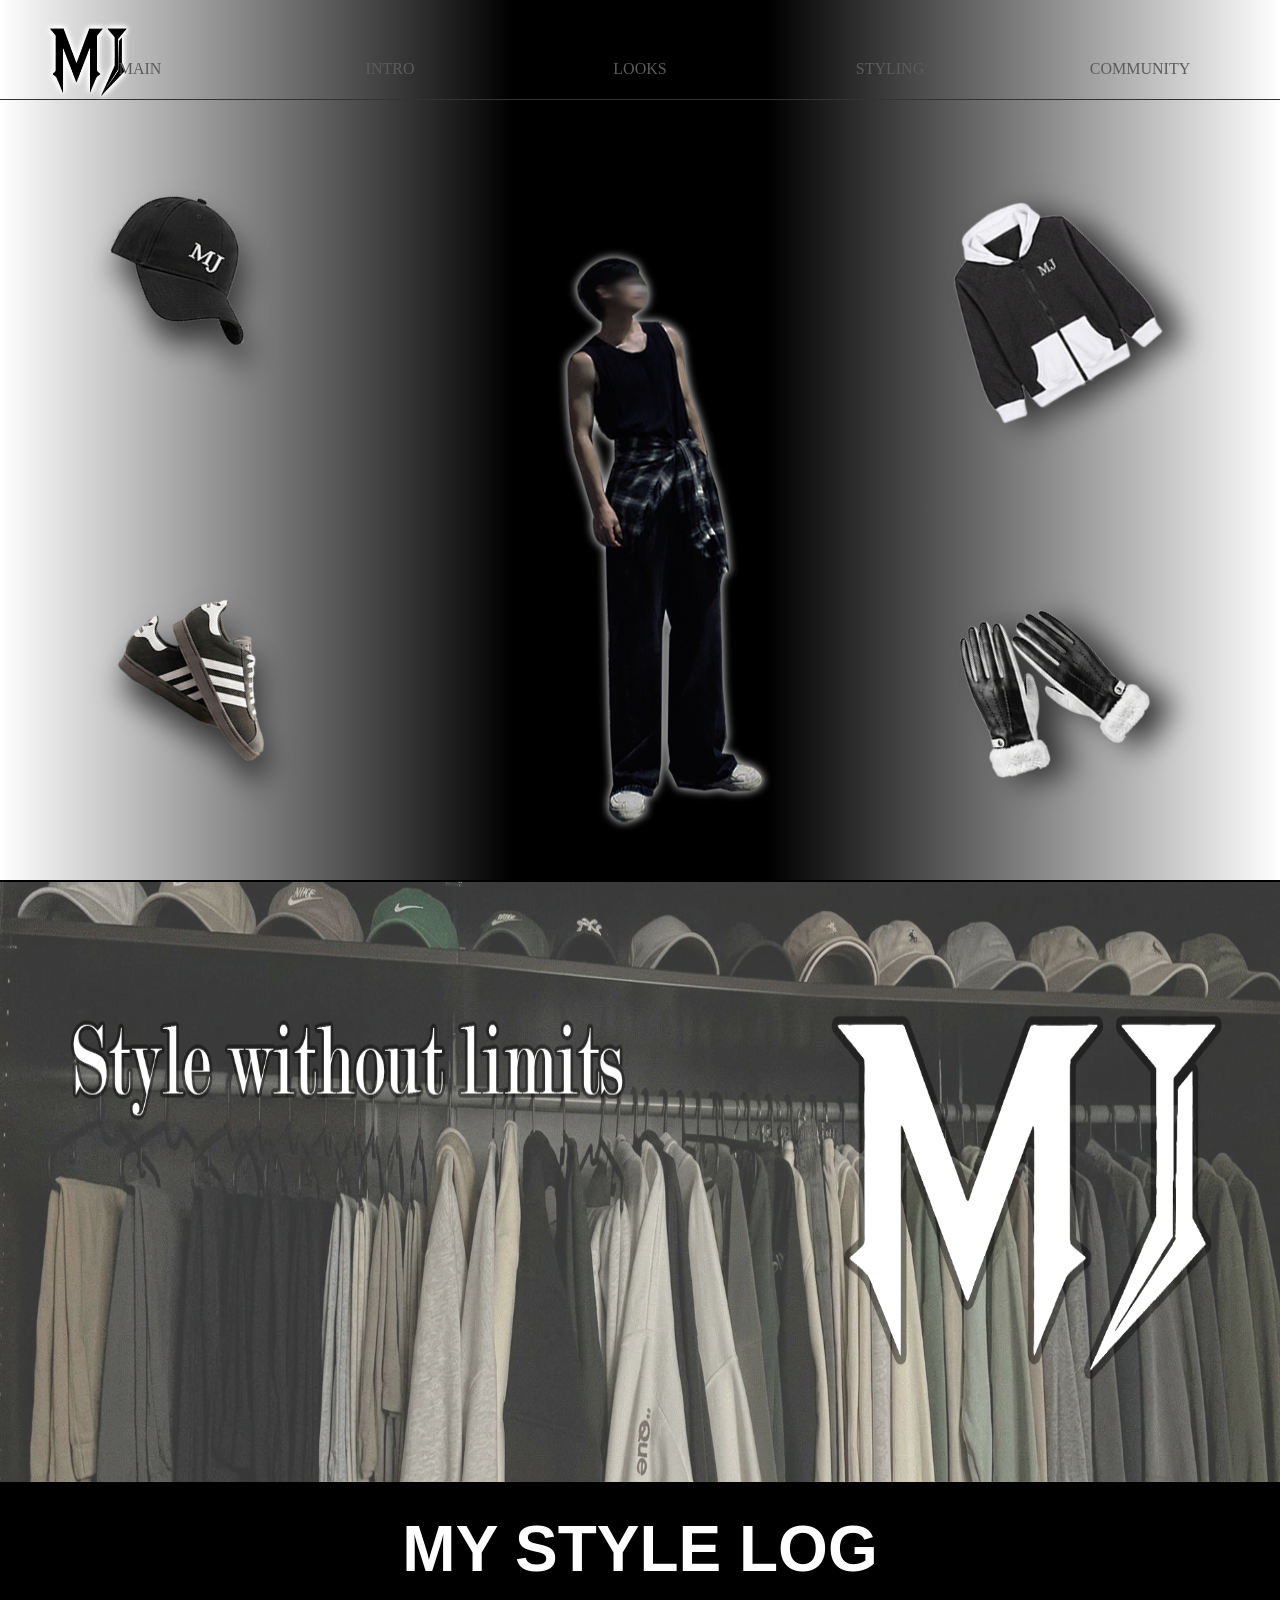
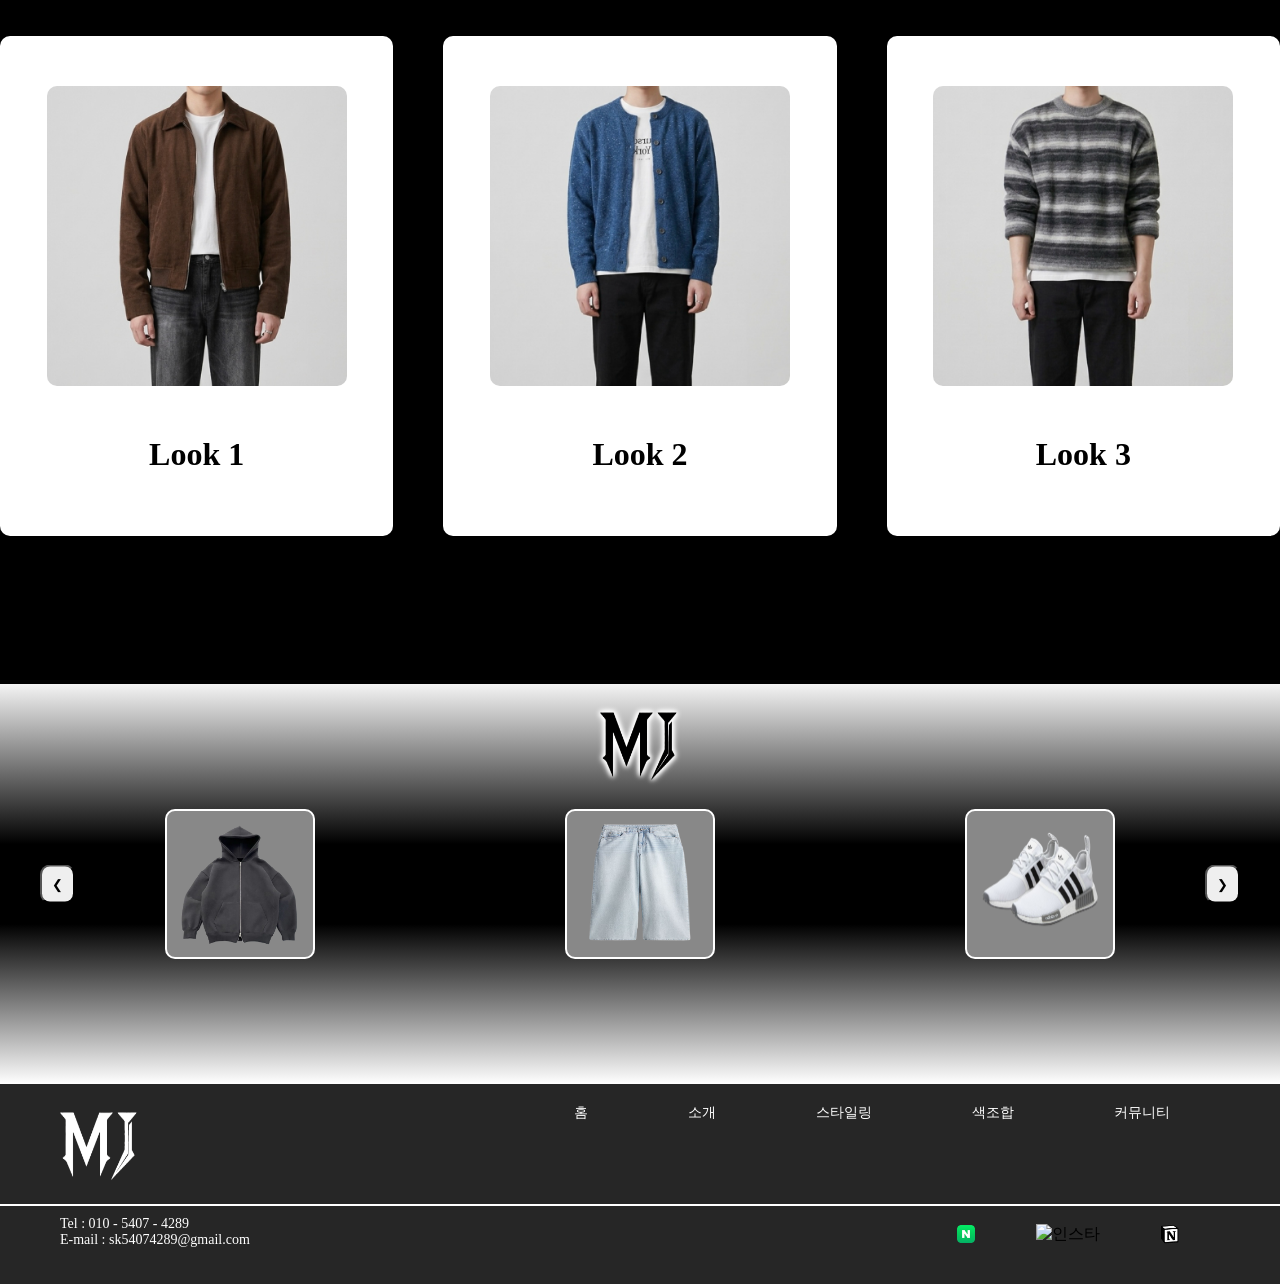
==== index.html @ 5a4e38a6 "엠제이 프로젝트" ====
<!DOCTYPE html>
<html lang="en">
<head>
    <meta charset="UTF-8">
    <meta name="viewport" content="width=device-width, initial-scale=1.0">
    <link rel="icon" href="img/MJ 로고.png">
    <link rel="stylesheet" href="CSS/style1.css">
    <script src="JS/juquel.js"></script>
    <script src="JS/script.js"></script>
    <title>엠제이</title>
</head>
<body>
    <!-- 웹사이트 처음 킬때 나오는 인트로 -->
    <div class="intro">
        <h1><img src="img/인트로1.png" alt="인트로" ></h1> 
        <div class="horizontal"></div>
        <div class="vertical"></div>

        <!-- 인트로의 마지막 화면-->
        <div class="final">
    <div class="wrap">
        <div class="inner">
            <header>
                <!-- MJ로고 -->
                <h1><a href="index.html"><img src="img/MJ 로고.png" alt="로고"></a></h1>

                <!-- 네비게이션 바 -->
                <nav>
                    <ul>
                        <li><a href="#">MAIN</a>
                            <ul class="sub">
                                <li><a href="#">New</a></li>
                                <li><a href="#">Featured</a></li>
                                <li><a href="#">Trending</a></li>
                                <li><a href="#">Mood Board</a></li>
                                <li><a href="#">Season Picks</a></li>
                            </ul>
                        </li>
                        <li><a href="#">INTRO</a>
                            <ul class="sub">
                                <li><a href="brand.html" target="_blank">Brand Story</a></li>
                                <li><a href="designer.html">Designer</a></li>
                                <li><a href="#">Inspiration</a></li>
                                <li><a href="#">Philosophy</a></li>
                                
                            </ul>
                        </li>
                        <li><a href="#">LOOKS</a>
                            <ul class="sub">
                                <li><a href="#">Casual</a></li>
                                <li><a href="#">Street</a></li>
                                <li><a href="#">Minimal</a></li>
                                <li><a href="#">Seasonal</a></li>
                                <li><a href="#">Daily</a></li>
                            </ul>
                        </li>
                        <li><a href="#">STYLING</a>
                            <ul class="sub">
                                <li><a href="#">Color Matching</a></li>
                                <li><a href="#">Layering Tips</a></li>
                                <li><a href="#">Body Fit Guide</a></li>
                                <li><a href="#">Item Guide</a></li>
                                <li><a href="#">Season Tips</a></li>
                            </ul>
                        </li>
                        <li><a href="#">COMMUNITY</a>
                            <ul class="sub">
                                <li><a href="#">Style Gallery</a></li>
                                <li><a href="#">Comment</a></li>
                                <li><a href="#">Favorite</a></li>
                                <li><a href="#">Questions</a></li>
                                <li><a href="#">Feedback</a></li>
                            </ul>
                        </li>
                    </ul>
                </nav>
            </header>

            <div class="magr"></div>

            <div class="main">
                <!-- 가운데 사진 -->
                <h1><img src="img/main img.png" alt="메인이미지"></h1>

                <!-- 양 옆에 있는 사진들 -->
                <ul>
                    <li class="imoti1"><a href="#"><img src="img/cap.png" alt="모자이미지"></a></li>
                    <li class="imoti2"><a href="#"><img src="img/clothes.png" alt="모자이미지"></a></li>
                    <li class="imoti3"><a href="#"><img src="img/gloves.png" alt="모자이미지"></a></li>
                    <li class="imoti4"><a href="#"><img src="img/shoes.png" alt="모자이미지"></a></li>
                </ul>
            </div>
            <hr class="hr2">

            <div class="banner">
                <h1><img src="img/banner-img.png" alt="배너이미지"></h1>
            </div>

            <section>
                <h1>MY STYLE LOG</h1>
                <ul>
                    <li class="pop1"><img src="img/style1.png" alt="이미지"><p>Look 1</p></li>
                    <li class="pop2"><img src="img/style2.png" alt="이미지"><p>Look 2</p></li>
                    <li class="pop3"><img src="img/style3.png" alt="이미지"><p>Look 3</p></li>
                </ul>

                
            </section>

           

            
            
            <hr class="hr2">

            <div class="slide">
                <h2><img src="img/MJ 로고.png" alt="엠제이 아이콘"></h2>
                <div class="slider-container">
                    <button class="nav-button prev" onclick="prevSlide()">&#10094;</button>
                <ul class="sliderTrack">
                    <li class="slid"><a href="#"><img src="img/후드티.png" alt="후드티"></a></li>
                    <li class="slid"><a href="#"><img src="img/청바지.png" alt="청바지"></a></li>
                    <li class="slid"><a href="#"><img src="img/신발.png" alt="신발"></a></li>
                    <li class="slid"><a href="#"><img src="img/모자.png" alt="모자"></a></li>
                    <li class="slid"><a href="#"><img src="img/목걸이.png" alt="목걸이"></a></li>
                </ul>
                    <button class="nav-button next" onclick="nextSlide()">&#10095;</button>
                </div>
            </div>
           

           

            <footer>
                <img src="img/MJ 로고(화이트).png" alt="로고">
                <nav>
                    <ul>
                        <li><a href="#">홈</a></li>
                        <li><a href="#">소개</a></li>
                        <li><a href="#">스타일링</a></li>
                        <li><a href="#">색조합</a></li>
                        <li><a href="#">커뮤니티</a></li>
                    </ul>
                </nav>
                <hr>
                <p>
                    Tel : 010 - 5407 - 4289 <br>
                    E-mail : sk54074289@gmail.com
                </p>
                <div class="sns">
                    <ul>
                        <li><a href="https://m.blog.naver.com/344612" target="_blank"><img src="img/naver.png" alt="네이버"></a></li>
                        <li><a href="https://www.instagram.com/kang.y.j_8?igsh=MTFvejBuMWd2Zm00Zg%3D&utm_source=qr" target="_blank"><img src="img/instagram.png" alt="인스타"></a></li>
                        <li><a href="#"><img src="img/notion.png" alt="노션"></a></li>
                    </ul>
                </div>
            </footer>
        </div>
        <div class="popupc">
                    <div class="popup">
                        
                        <div class="contents">
                            <img src="img/style1.png" alt="스타일1">

                            <div class="pmain">
                                <div class="text">
                                    <h2>LOOK1</h2>
                                    <h3>Brown Jacket</h3>
                                    <p>따뜻하고 차분한 분위기를 연출하는 브라운 자켓 </p>
                                    <p>화이트 이너와 매치해 깔끔한 미니멀 스타일 완성</p>
                                    <p>블랙 데님과 조합해 세련된 캐주얼 무드 연출</p>
                                    <p>가을과 겨울 시즌에 활용하기 좋은 아이템</p> 
                                    <p>부담 없이 입기 좋은 데일리 스타일</p> 
                                    
                                </div>

                                <div class="close">
                                    <button>CLOSE</button>
                                </div>
                            </div>
                            
                            
                        </div>

                        
                    </div>

            </div>
            <div class="popupc2">
                    <div class="popup">
                        
                        <div class="contents">
                            <img src="img/style2.png" alt="스타일1">

                            <div class="pmain">
                                <div class="text">
                                    <h2>LOOK2</h2>
                                    <h3>Blue Cardigan</h3>
                                    <p>부드럽고 편안한 분위기의 블루 가디건 </p>
                                    <p>화이트 티셔츠와 레이어드해 깔끔한 스타일 연출</p>
                                    <p>블랙 팬츠와 매치해 단정하고 세련된 느낌 강조</p>
                                    <p>단추를 열거나 닫아 다양한 스타일링 가능</p> 
                                    <p>봄과 가을에 활용하기 좋은 데일리 아이템</p> 
                                </div>

                                <div class="close">
                                    <button>CLOSE</button>
                                </div>
                            </div>
                            
                            
                        </div>

                        
                    </div>

            </div>
            <div class="popupc3">
                    <div class="popup">
                        
                        <div class="contents">
                            <img src="img/style3.png" alt="스타일1">

                            <div class="pmain">
                                <div class="text">
                                    <h2>LOOK3</h2>
                                    <h3>Stripe Knit</h3>
                                    <p>차분하면서 포인트가 되는 스트라이프 니트</p>
                                    <p>블랙 팬츠와 매치해 균형 잡힌 스타일 완성</p>
                                    <p>화이트 이너 레이어드로 트렌디한 분위기 연출</p>
                                    <p>편안하면서도 스타일리시한 데일리룩</p> 
                                    <p>미니멀 캐주얼 무드에 잘 어울리는 아이템</p> 
                                </div>

                                <div class="close">
                                    <button>CLOSE</button>
                                </div>
                            </div>
                            
                            
                        </div>

                        
                    </div>

            </div>
        
    </div>
    </div>
    </div>
    
</body>
</html>
---- CSS/style1.css ----
@charset "utf-8";

@font-face {
    font-family: 'NostalgicPoliceVibe';
    src: url('https://cdn.jsdelivr.net/gh/projectnoonnu/2601-6@1.0/Griun_PolSensibility-Rg.woff2') format('woff2');
    font-weight: normal;
    font-display: swap;
}

* {padding: 0; margin: 0; box-sizing: border-box;}
li {list-style: none;}
a {text-decoration:  none; color: inherit;}
img {vertical-align: top; max-width: 100%;}
button {cursor: pointer;}
body {background: #333;}

body {
    margin: 0;
    /* 1. 처음에는 스크롤을 숨깁니다. */
    overflow: hidden; 
    
    /* 2. 스크롤을 나타나게 할 애니메이션 연결 */
    /* 인트로(4s) + 페이드인(1.5s) = 약 5.5초 뒤에 실행 */
    animation: allowScroll 0s 4.5s forwards;
}

.intro{ 
position:relative;
width:100%;
height:100vh;
background:black;


}

.intro> h1 {
    position: absolute;
    top: 50%;
    left: 50%;
    transform: translate(-50%,-50%);
    width: 1200px;
    height: 500px;
    z-index: 20;
}

.intro>h1>img {
    margin-top: -100px;
}



@keyframes allowScroll {
    to {
        /* 애니메이션이 끝나면 스크롤바를 다시 보여줍니다. */
        overflow: auto; 
    }
}

.horizontal{
position:absolute;
top:0;
left:0;
width:100%;
height:100%;
background:
repeating-linear-gradient(
to bottom,
white 0px,
white 2px,
transparent 2px,
transparent 20px
);

animation:horizontal 2s forwards;
}

@keyframes horizontal{

0%{
transform:scaleY(0);
opacity:0;
}

50%{
transform:scaleY(1);
opacity:1;
}

100%{
opacity:0;
}
}

.vertical{
position:absolute;
top:0;
left:0;
width:100%;
height:100%;

background:
repeating-linear-gradient(
to right,
white 0px,
white 2px,
transparent 2px,
transparent 20px
);

opacity:0;

animation:vertical 3s 1.5s forwards;
}


@keyframes vertical{

0%{
opacity:0;
transform:scaleX(0);
}

50%{
opacity:1;
transform:scaleX(1);
}

100%{
opacity:0;
}
}

.final{
position:absolute;
top:0;
left:0;
width:100%;
height:100%;


opacity:0;

animation:final 1.5s 4s forwards;

z-index: 30;

}

@keyframes final{

0%{
opacity:0;
}



100%{
opacity:1;
}

}


.wrap {
    position: relative;
}

.inner {
    width: 100%;
}

header {
    width: 100%;
    height: 100px;
    padding-top: 20px;
    padding-left: 50px;
    border-bottom: 1px solid #333;
    position: relative;
    background:
linear-gradient(to right,rgb(255, 255, 255) 0%, black 40%, black 60%, rgb(255, 255, 255) 100%);
}

header h1 img {
    width: 80px;
    height: 80px;
    filter: drop-shadow(0 0 2px white)
          drop-shadow(0 0 2px white)
          drop-shadow(0 0 2px white);
}

header nav {
    position: absolute;
    top: 50px;
    left: 50%;
    transform: translateX(-50%);
    z-index: 10;
}

header nav >ul {
    display: flex;
    gap: 100px;

}

header nav>ul>li>a {
    display: block;
    width: 150px;
    text-align: center;
    
    padding: 10px;
    color: rgb(92, 92, 92);
    
}

header>nav>ul>li:hover>a {
    color: red;
    border-bottom: 1.5px solid red;
}

.sub {
    margin-top: 20px;
    display: none;
    
}

.sub li {
    padding: 15px;
   
    width: 140px;
    text-align: center;
    font-size: 14px; align-items: center;
    color: #fff;
}


.sub li:hover {
    font-weight: bold;
    border-bottom: 1px solid #fff;
}

.magr {
    position: absolute;
    left: 0;
    top: 100;
    width: 100%;
    height: 270px;
    background: rgba(0, 0,0, 0.7);
    display: none;
     z-index: 9;
}

.main {
    width: 100%;
    height: 780px;
    background:
linear-gradient(to right,rgb(255, 255, 255) 0%, black 40%, black 60%, rgb(255, 255, 255) 100%);
    position: relative;
}

.main>h1>img {
    
    position: absolute;
    top: 50%;
    left: 50%;
    transform: translate(-50%,-50%);
    filter: drop-shadow(0 0 5px #fff);
    
}

.main>ul>li.imoti1 {
    position: absolute;
    left: 100px;
    top: 100px;
    transform: rotate(30deg);
    filter: drop-shadow(15px 15px 15px #333);
}
.main>ul>li.imoti1:hover {
    transform: rotate(30deg) scale(1.15);
    
}

.main>ul>li.imoti2 {
    position: absolute;
    right: 100px;
     top: 50px;
   transform: rotate(-30deg);
   filter: drop-shadow(15px 15px 15px #333);
}
.main>ul>li.imoti2:hover {
    transform: rotate(-30deg) scale(1.15);
    
}

.main>ul>li.imoti3 {
    position: absolute;
    right: 120px;
    top: 500px;
    transform: rotate(-30deg);
    filter: drop-shadow(15px 15px 15px #333);
}
.main>ul>li.imoti3:hover {
    transform: rotate(-30deg) scale(1.15);
    
}

.main>ul>li.imoti4 {
    position: absolute;
    left: 120px;
    top: 500px;
    filter: drop-shadow(15px 15px 15px #333);
    transform: rotate(30deg);
}
.main>ul>li.imoti4:hover {
    transform: rotate(30deg) scale(1.15);
    
}
hr {
   
    border: 1px solid white;
}

section {
    width: 100%;
    height: 800px;
    background: #000;
    padding-top: 30px;
    
   
}



section>h1 {
    
    width: 100%;
    text-align: center;
    color: #fff;
    font-size: 4em;
    font-family: 'NostalgicPoliceVibe', sans-serif;

}

section ul {
    margin-top: 50px;
    display: flex;
    justify-content: center;
    gap: 50px;
}

section ul li  {
    width: 400px;
    height: 500px;
    background: rgb(255, 255, 255);
    border-radius: 10px;
    text-align: center;
   
}

section ul li:hover {
    opacity: 0.7;
}

section ul li img {
    margin-top: 50px;
    width: 300px;
    height: 300px;
    border-radius: 10px;
    background: #333;

}

section ul li p {
    font-size: 2em;
    font-weight: bold;
   
    margin-top: 50px;
}

section ul li:hover {
    opacity: 0.8;
}

.banner {
    width: 100%;
    height: 600px;
    
    
}

.banner h1 img {
    
    height: 600px;
}


.hr2 {
    border: 1px solid black;
}


.slide {
    width: 100%;
    height: 400px;
    position: relative;
    background:
linear-gradient(to top,rgb(255, 255, 255) 0%, black 40%, black 60%, rgb(244, 244, 244) 100%);

}

.slide h2 img {
    width: 80px;
    height: 80px;
    filter: drop-shadow(0 0 2px white)
          drop-shadow(0 0 2px white)
          drop-shadow(0 0 2px white);
}

.slide h2 {
    position: absolute;
    left: 50%;
    top: 20px;
    transform: translateX(-50%);

}



.slider-container {
    position: absolute;
    top: 50%;
    left: 50%;
    transform: translate(-50%,-50%);
    width: 1200px;   /* li 3개 만큼 */
    overflow: hidden;
    position: relative;
    
}

.sliderTrack {
    display: flex;
    text-align: center;
    padding: 0;
    margin: 0;
}

.slid {
    list-style: none;
    width: 400px; /* li 하나 크기 */
    flex-shrink: 0;
    
    
}





.sliderTrack .slid img {
    width: 150px;
    height: 150px;
    background: #888;
    padding: 10px;
    border-radius: 10px;
    border: 2px solid rgb(255, 255, 255);
}

.nav-button {
    padding: 10px;
    border-radius: 10px;
}

.nav-button:hover {
    background: #656565;
    color: #fff;
}

.prev {
    position: absolute;
    left: 0;
    top: 50%;
    transform: translateY(-50%);
}

.next {
    position: absolute;
    right: 0;
     top: 50%;
    transform: translateY(-50%);

}


footer {
    width: 100%;
    height: 200px;
    background: #262626;
    position: relative;
}

footer img {
   width: 80px;
    height: 80px;
    margin-top: 20px;
    margin-left:60px;
    margin-bottom: 20px;
}


footer>nav {
    position: absolute;
    right: 100px;
    top: 10px;
    color: #fff;
    
}

footer>nav>ul {
    display: flex;
    gap: 80px;
}

footer nav ul li {
    font-family: 'KccChaSaem';
   font-size: 14px;
   padding: 10px;
}

footer nav ul li:hover {
    border-bottom: 1.5px solid #fff;
}

footer p {
    font-family: 'KccChaSaem';
    margin-top: 10px;
    color: #fff;
    margin-left:60px;
    font-size: 14px;
}

footer .sns {
    position: absolute;
    top: 120px;
    right: 100px;
}

footer> .sns> ul {
    display: flex;
    
}

footer .sns img {
    width: 20px;
    height: 20px;
}




.popupc {
    position: absolute;
    top: 0;
    left: 0;
    width: 100%;
    height: 100%;
    background: rgba(0, 0,0, 0.7);
    display: none;
    
}

.popup {
    position: absolute;
    top: 64%;
    left: 50%;
    transform: translate(-50%,-36%);
    background: #fff;
    width: 1000px;
    height: 500px;
    border-radius: 20px;
    border: 2px solid black;
}

.popup>.contents {
    width: 1000px;
    height: 500px;
    display: flex;
    
    justify-content: center;
    position: relative;
}

.popup>.contents img {
    position: absolute;
    top: 50%;
    left: 15px;
    transform: translateY(-50%);
   
    width: 400px;
    height: 470px;
    object-fit: cover;
    
}

.popup>.contents> .pmain {
    margin-top: 20px;
    margin-left: 400px;
    text-align: center;
    
}

.popup>.contents> .pmain > .text> h2 {
    margin-bottom: 20px;
}

.popup>.contents>.pmain>.text>h3 {
    margin-bottom: 50px;
}

.popup>.contents> .pmain > .text >p {
    margin-top: 30px;
    text-align: left;
    font-size: 18px;
}

.popup>.contents> .pmain .close {
    position: absolute;
    bottom: 30px;
    right: 50px;
}

.popup>.contents> .pmain .close button {
    padding:5px;
    border-radius: 5px;
    border: 1px solid #333;
}

.popup>.contents> .pmain .close button:hover {
    background: #000;
    color: white;
}


/* 두번쨰 팝업 */

.popupc2 {
    position: absolute;
    top: 0;
    left: 0;
    width: 100%;
    height: 100%;
    background: rgba(0, 0,0, 0.7);
    display: none;
    
}



.popupc2>.popup>.contents>img {
    position: absolute;
    top: 50%;
    left: 15px;
    transform: translateY(-50%);
   
    width: 400px;
    height: 470px;
    object-fit: cover;
    
}

/* 세번쨰 팝업 */

.popupc3 {
    position: absolute;
    top: 0;
    left: 0;
    width: 100%;
    height: 100%;
    background: rgba(0, 0,0, 0.7);
    display: none;
    
}
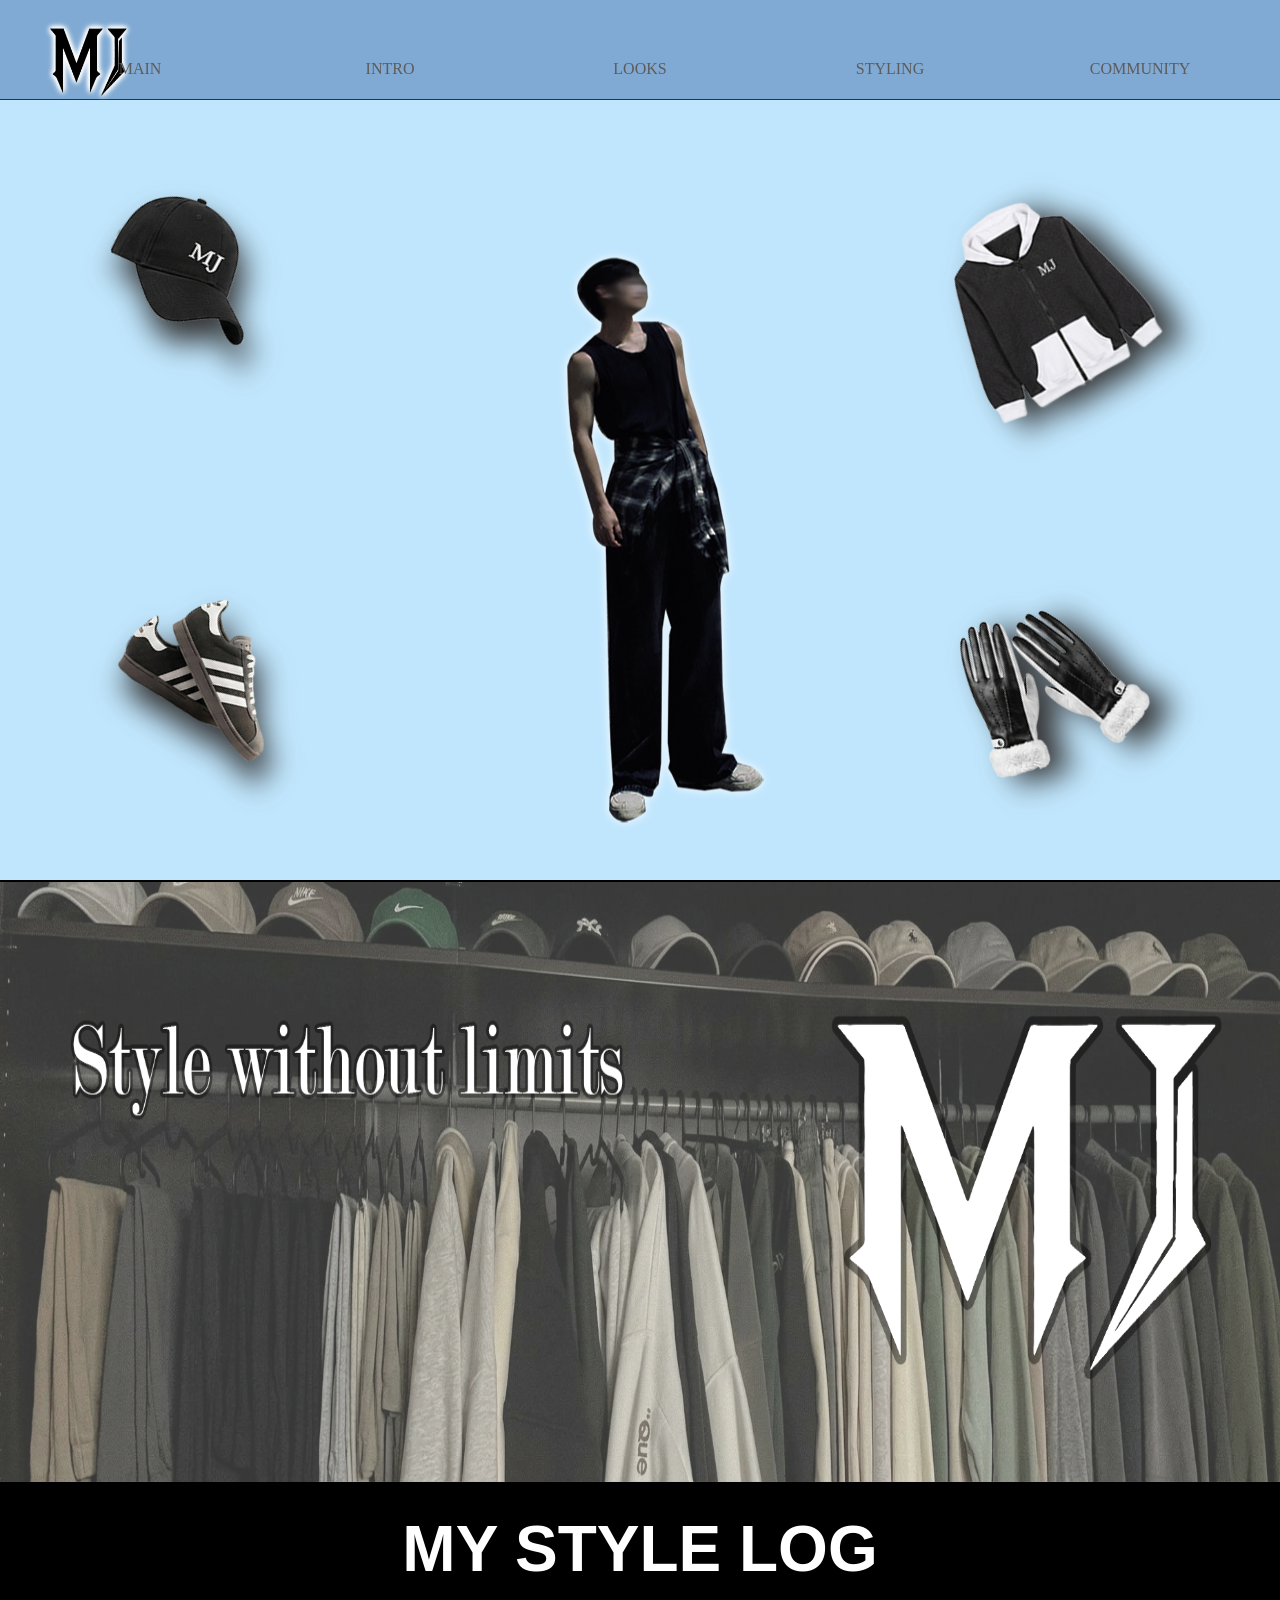
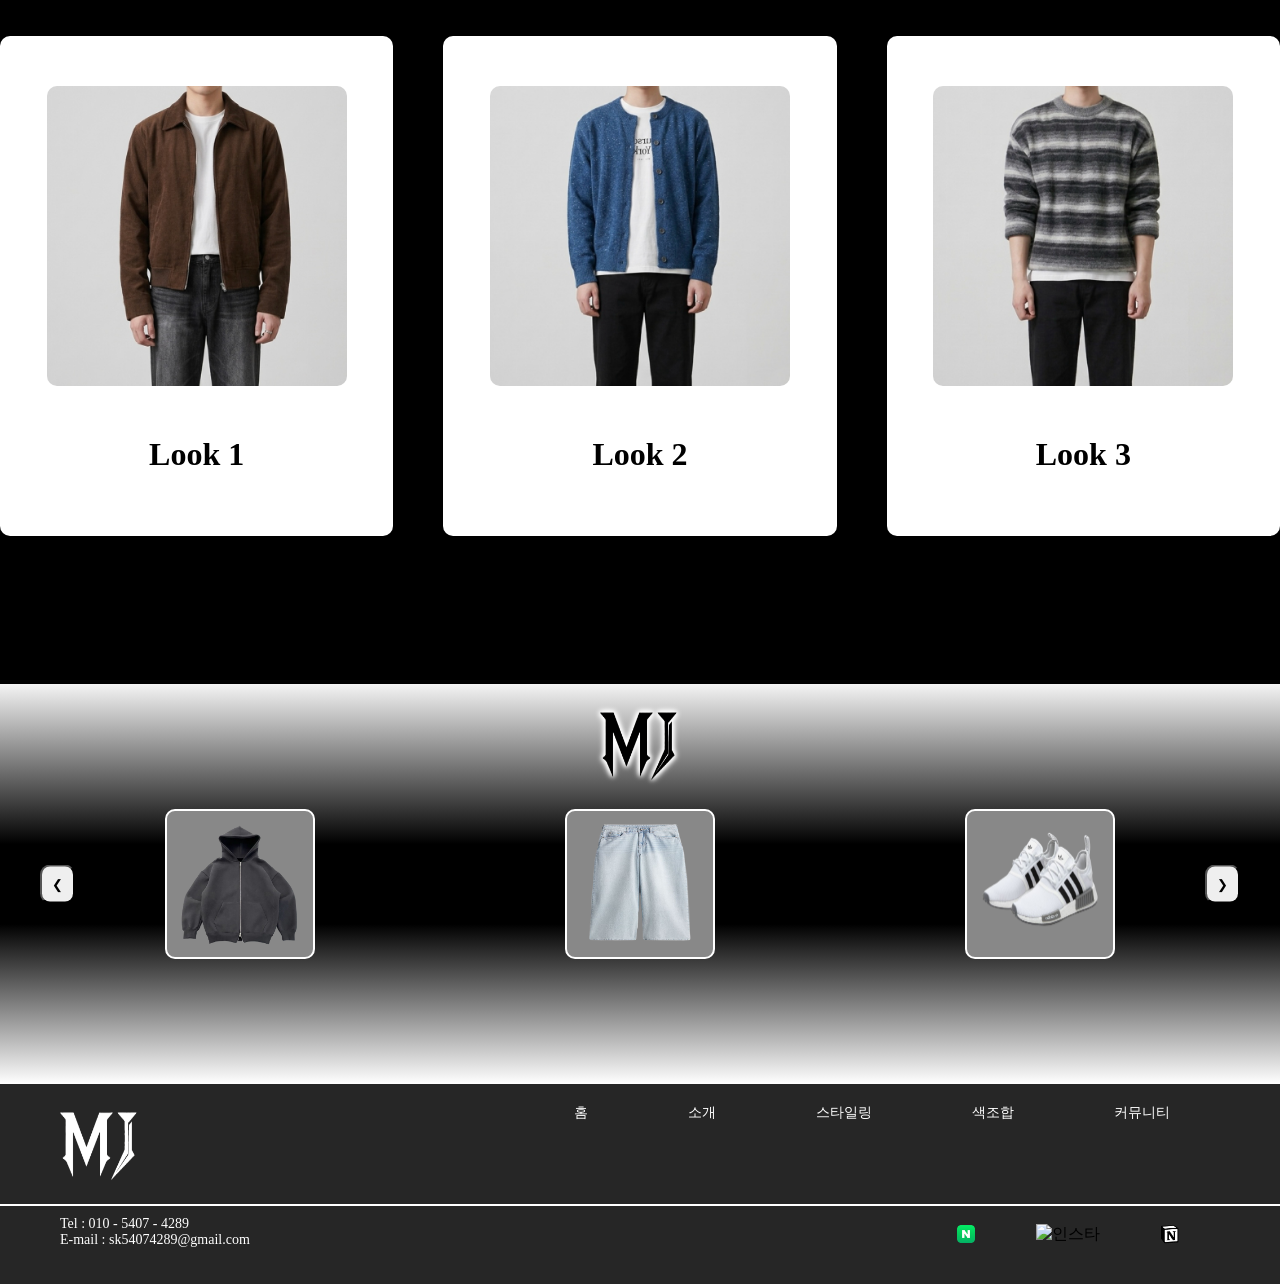
==== commit 8f43a334: "헤더 배경색 수정" ====
--- a/index.html
+++ b/index.html
@@ -7,7 +7,7 @@
     <link rel="stylesheet" href="CSS/style1.css">
     <script src="JS/juquel.js"></script>
     <script src="JS/script.js"></script>
-    <title>엠제이</title>
+    <title>엠제이(MJ)</title>
 </head>
 <body>
     <!-- 웹사이트 처음 킬때 나오는 인트로 -->
@@ -250,4 +250,7 @@
     </div>
     
 </body>
-</html>+</html>
+
+git config --local user.name "변만준"
+git config --local user.email "sk54074289@gmail.com"
--- a/CSS/style1.css
+++ b/CSS/style1.css
@@ -176,8 +176,7 @@
     padding-left: 50px;
     border-bottom: 1px solid #333;
     position: relative;
-    background:
-linear-gradient(to right,rgb(255, 255, 255) 0%, black 40%, black 60%, rgb(255, 255, 255) 100%);
+    background:#80aad3;
 }
 
 header h1 img {
@@ -252,8 +251,8 @@
 .main {
     width: 100%;
     height: 780px;
-    background:
-linear-gradient(to right,rgb(255, 255, 255) 0%, black 40%, black 60%, rgb(255, 255, 255) 100%);
+    background: #c0e6fd;
+
     position: relative;
 }
 
